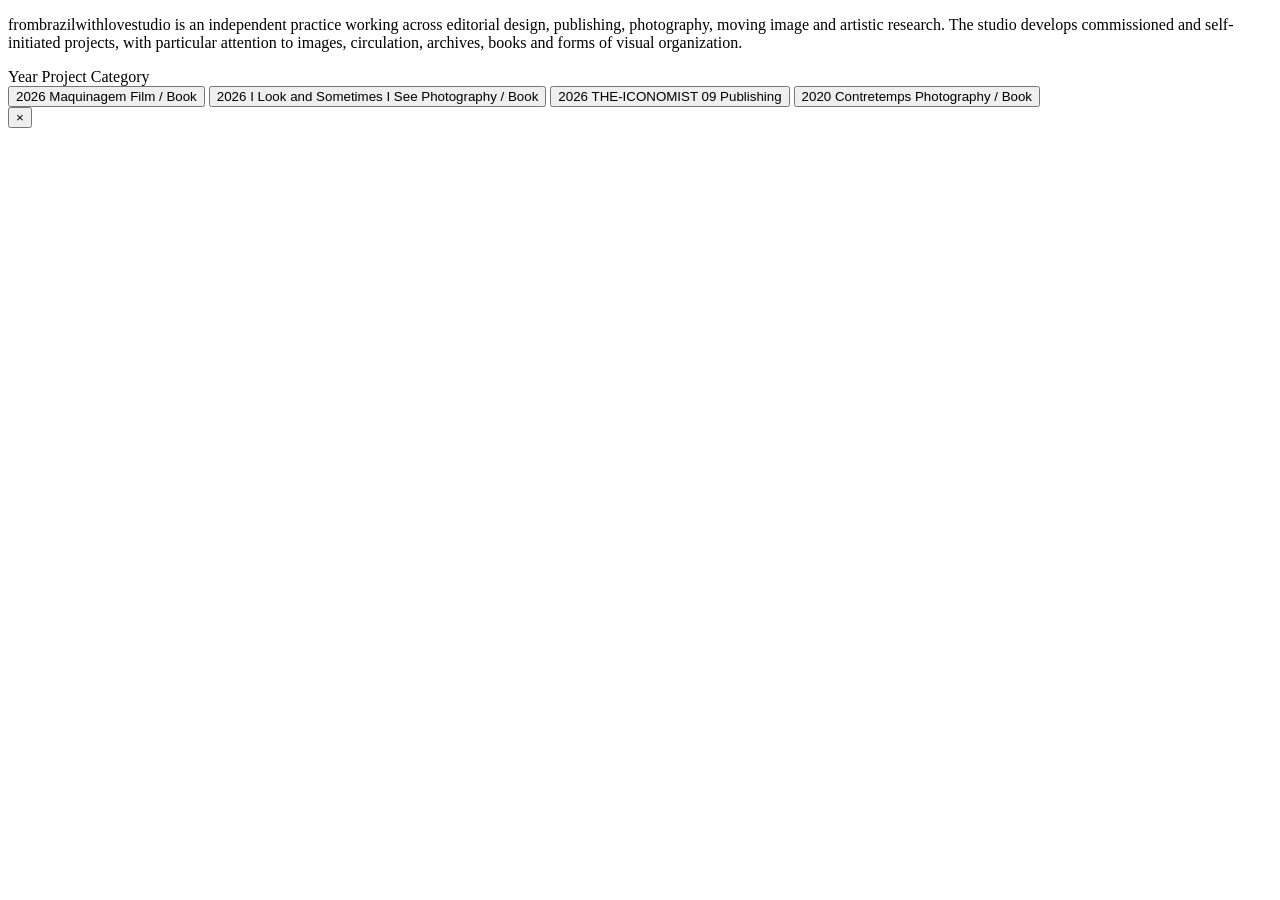
==== index.html @ edaf5f73 "Create index.html" ====
<!DOCTYPE html>
<html lang="pt-BR">
<head>
  <meta charset="UTF-8">
  <meta name="viewport" content="width=device-width, initial-scale=1.0">

  <title>frombrazilwithlovestudio</title>

  <link rel="stylesheet" href="style.css">
</head>

<body>

  <main>

    <section class="intro">
      <p>
        frombrazilwithlovestudio is an independent practice working across
        editorial design, publishing, photography, moving image and artistic
        research. The studio develops commissioned and self-initiated projects,
        with particular attention to images, circulation, archives, books and
        forms of visual organization.
      </p>
    </section>


    <section class="projects-index">

      <div class="table-header">
        <span>Year</span>
        <span>Project</span>
        <span>Category</span>
      </div>

      <button class="project-row" data-project="projects/maquinagem.html">
        <span>2026</span>
        <span>Maquinagem</span>
        <span>Film / Book</span>
      </button>

      <button class="project-row" data-project="projects/i-look.html">
        <span>2026</span>
        <span>I Look and Sometimes I See</span>
        <span>Photography / Book</span>
      </button>

      <button class="project-row" data-project="projects/the-iconomist-09.html">
        <span>2026</span>
        <span>THE-ICONOMIST 09</span>
        <span>Publishing</span>
      </button>

      <button class="project-row" data-project="projects/contretemps.html">
        <span>2020</span>
        <span>Contretemps</span>
        <span>Photography / Book</span>
      </button>

    </section>

  </main>


  <div id="project-lightbox">

    <button id="close-project" aria-label="Close">×</button>

    <div id="project-content"></div>

  </div>


  <script src="script.js"></script>

</body>
</html>
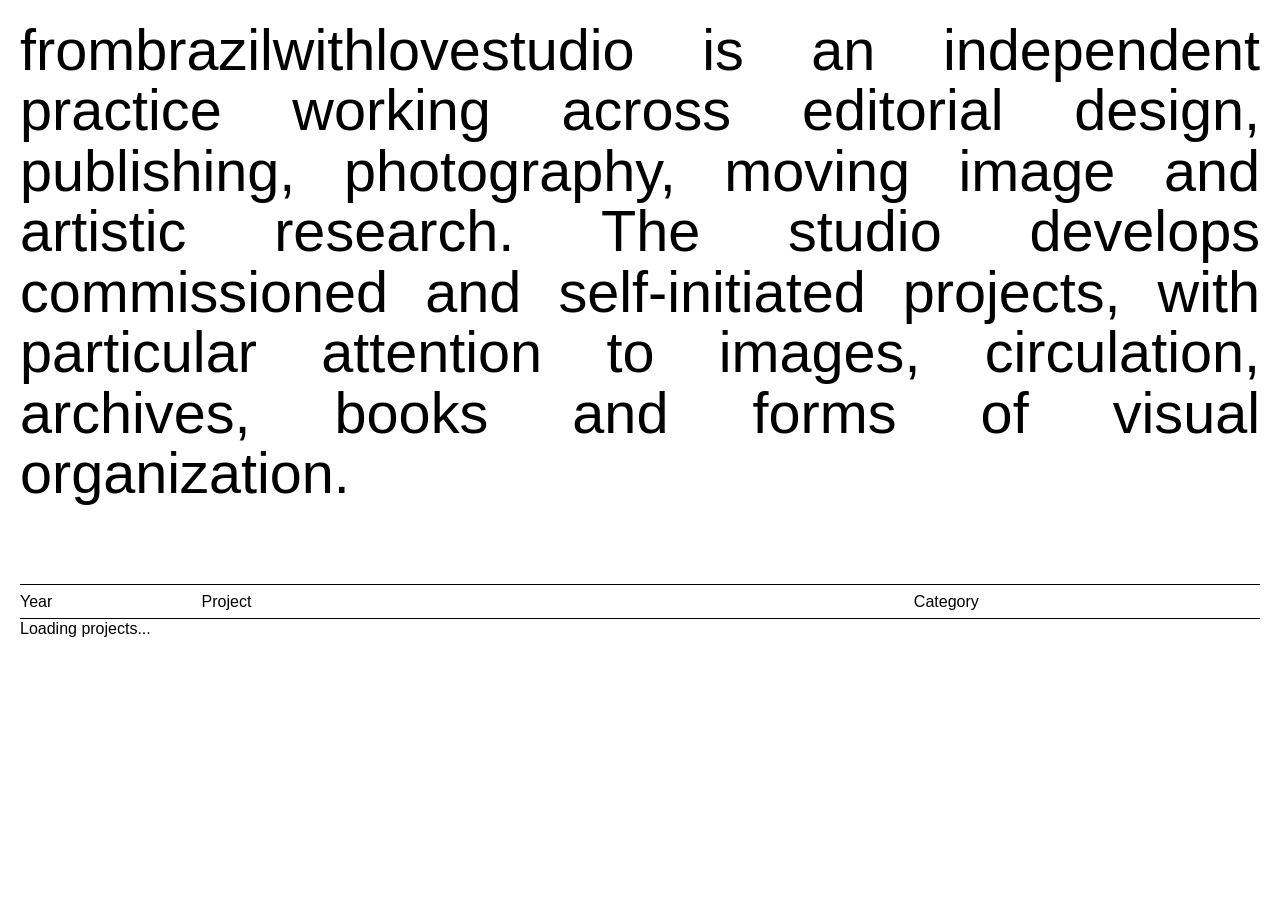
==== commit 0884adf2: "Update index.html" ====
--- a/index.html
+++ b/index.html
@@ -1,5 +1,6 @@
 <!DOCTYPE html>
-<html lang="pt-BR">
+<html lang="en">
+
 <head>
   <meta charset="UTF-8">
   <meta name="viewport" content="width=device-width, initial-scale=1.0">
@@ -13,6 +14,8 @@
 
   <main>
 
+    <!-- INTRODUÇÃO -->
+
     <section class="intro">
       <p>
         frombrazilwithlovestudio is an independent practice working across
@@ -24,6 +27,8 @@
     </section>
 
 
+    <!-- ÍNDICE DE PROJETOS -->
+
     <section class="projects-index">
 
       <div class="table-header">
@@ -32,38 +37,22 @@
         <span>Category</span>
       </div>
 
-      <button class="project-row" data-project="projects/maquinagem.html">
-        <span>2026</span>
-        <span>Maquinagem</span>
-        <span>Film / Book</span>
-      </button>
-
-      <button class="project-row" data-project="projects/i-look.html">
-        <span>2026</span>
-        <span>I Look and Sometimes I See</span>
-        <span>Photography / Book</span>
-      </button>
-
-      <button class="project-row" data-project="projects/the-iconomist-09.html">
-        <span>2026</span>
-        <span>THE-ICONOMIST 09</span>
-        <span>Publishing</span>
-      </button>
-
-      <button class="project-row" data-project="projects/contretemps.html">
-        <span>2020</span>
-        <span>Contretemps</span>
-        <span>Photography / Book</span>
-      </button>
+      <div id="projects-list">
+        <div class="loading">Loading projects...</div>
+      </div>
 
     </section>
 
   </main>
 
 
+  <!-- LIGHTBOX -->
+
   <div id="project-lightbox">
 
-    <button id="close-project" aria-label="Close">×</button>
+    <button id="close-project" aria-label="Close project">
+      ×
+    </button>
 
     <div id="project-content"></div>
 
@@ -73,4 +62,5 @@
   <script src="script.js"></script>
 
 </body>
+
 </html>
--- a/style.css
+++ b/style.css
@@ -0,0 +1,188 @@
+* {
+  box-sizing: border-box;
+}
+
+html,
+body {
+  margin: 0;
+  padding: 0;
+}
+
+body {
+  font-family: Arial, Helvetica, sans-serif;
+  font-size: 16px;
+  line-height: 1.2;
+  background: #fff;
+  color: #000;
+}
+
+main {
+  width: 100%;
+  padding: 20px;
+}
+
+
+/* INTRO */
+
+.intro {
+  width: 100%;
+  margin-bottom: 80px;
+}
+
+.intro p {
+  margin: 0;
+
+  font-size: clamp(28px, 4.5vw, 72px);
+  line-height: 1.05;
+
+  text-align: justify;
+  text-justify: inter-word;
+}
+
+
+/* PROJECT INDEX */
+
+.projects-index {
+  width: 100%;
+}
+
+.table-header,
+.project-row {
+  display: grid;
+
+  grid-template-columns:
+    minmax(70px, 0.7fr)
+    minmax(200px, 3fr)
+    minmax(150px, 1.5fr);
+
+  gap: 20px;
+
+  width: 100%;
+
+  padding: 7px 0;
+
+  border-bottom: 1px solid #000;
+}
+
+.table-header {
+  border-top: 1px solid #000;
+}
+
+.project-row {
+  border-left: 0;
+  border-right: 0;
+  border-top: 0;
+
+  background: transparent;
+
+  color: inherit;
+
+  font: inherit;
+  text-align: left;
+
+  cursor: pointer;
+}
+
+.project-row:hover {
+  background: #000;
+  color: #fff;
+}
+
+
+/* LIGHTBOX */
+
+#project-lightbox {
+  position: fixed;
+  inset: 0;
+
+  display: none;
+
+  width: 100%;
+  height: 100%;
+
+  padding: 20px;
+
+  overflow-y: auto;
+
+  background: #fff;
+
+  z-index: 1000;
+}
+
+#project-lightbox.open {
+  display: block;
+}
+
+#close-project {
+  position: fixed;
+
+  top: 20px;
+  right: 20px;
+
+  padding: 0;
+
+  border: 0;
+  background: transparent;
+
+  color: #000;
+
+  font-size: 30px;
+  line-height: 1;
+
+  cursor: pointer;
+
+  z-index: 1100;
+}
+
+#project-content {
+  width: 100%;
+}
+
+#project-content img {
+  display: block;
+
+  max-width: 100%;
+  height: auto;
+}
+
+
+/* MOBILE */
+
+@media (max-width: 700px) {
+
+  main {
+    padding: 12px;
+  }
+
+  .intro {
+    margin-bottom: 50px;
+  }
+
+  .intro p {
+    font-size: clamp(24px, 8vw, 42px);
+    line-height: 1.05;
+  }
+
+  .table-header,
+  .project-row {
+    grid-template-columns: 55px 1fr;
+    gap: 10px;
+
+    padding: 8px 0;
+  }
+
+  .table-header span:nth-child(3),
+  .project-row span:nth-child(3) {
+    display: none;
+  }
+
+  #project-lightbox {
+    padding: 12px;
+  }
+
+  #close-project {
+    top: 12px;
+    right: 12px;
+  }
+
+}
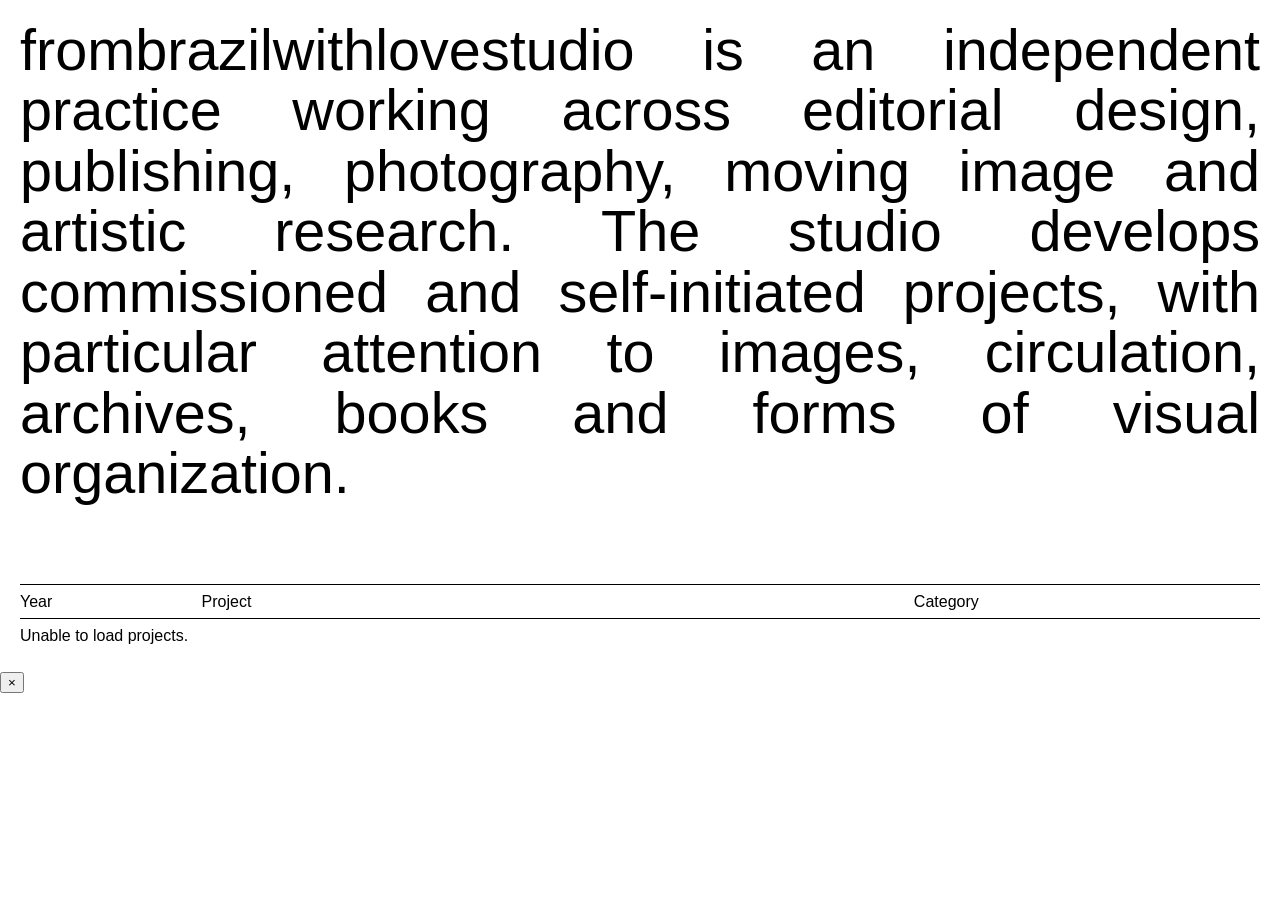
==== commit 465d0e6c: "Update index.html" ====
--- a/index.html
+++ b/index.html
@@ -48,15 +48,15 @@
 
   <!-- LIGHTBOX -->
 
-  <div id="project-lightbox">
+<div id="project-lightbox">
 
-    <button id="close-project" aria-label="Close project">
-      ×
-    </button>
+  <button id="close-project" aria-label="Close project">
+    ×
+  </button>
 
-    <div id="project-content"></div>
+  <div id="project-content"></div>
 
-  </div>
+</div>
 
 
   <script src="script.js"></script>
--- a/style.css
+++ b/style.css
@@ -1,6 +1,7 @@
 * {
   box-sizing: border-box;
 }
+
 
 html,
 body {
@@ -8,26 +9,33 @@
   padding: 0;
 }
 
+
 body {
   font-family: Arial, Helvetica, sans-serif;
   font-size: 16px;
   line-height: 1.2;
+
   background: #fff;
   color: #000;
 }
 
+
 main {
   width: 100%;
   padding: 20px;
-}
-
-
-/* INTRO */
+  
+
+
+/* ========================================
+   INTRO
+======================================== */
+
 
 .intro {
   width: 100%;
   margin-bottom: 80px;
 }
+
 
 .intro p {
   margin: 0;
@@ -40,11 +48,15 @@
 }
 
 
-/* PROJECT INDEX */
+/* ========================================
+   ÍNDICE
+======================================== */
+
 
 .projects-index {
   width: 100%;
 }
+
 
 .table-header,
 .project-row {
@@ -64,9 +76,11 @@
   border-bottom: 1px solid #000;
 }
 
+
 .table-header {
   border-top: 1px solid #000;
 }
+
 
 .project-row {
   border-left: 0;
@@ -74,7 +88,6 @@
   border-top: 0;
 
   background: transparent;
-
   color: inherit;
 
   font: inherit;
@@ -82,6 +95,7 @@
 
   cursor: pointer;
 }
+
 
 .project-row:hover {
   background: #000;
@@ -89,64 +103,108 @@
 }
 
 
-/* LIGHTBOX */
+.loading,
+.error {
+  padding: 7px 0;
+}
+
+
+
+/* ========================================
+   LIGHTBOX
+======================================== */
 
 #project-lightbox {
   position: fixed;
-  inset: 0;
+  top: 8vh;
+  left: 3vw;
+  right: 3vw;
+  bottom: 0;
 
   display: none;
 
-  width: 100%;
-  height: 100%;
-
   padding: 20px;
 
   overflow-y: auto;
+  overflow-x: hidden;
 
   background: #fff;
-
-  z-index: 1000;
-}
+  color: #000;
+
+  border-top: 1px solid #000;
+  border-left: 1px solid #000;
+  border-right: 1px solid #000;
+
+  z-index: 9999;
+
+  -webkit-overflow-scrolling: touch;
+}
+
 
 #project-lightbox.open {
   display: block;
 }
 
+
+#project-content {
+  width: 100%;
+  min-height: 100%;
+}
+
+
+/* BOTÃO FECHAR */
+
 #close-project {
-  position: fixed;
-
-  top: 20px;
-  right: 20px;
-
+  position: sticky;
+  top: 0;
+
+  display: block;
+
+  width: 32px;
+  height: 32px;
+
+  margin-left: auto;
   padding: 0;
 
   border: 0;
+  border-radius: 0;
+
   background: transparent;
-
   color: #000;
 
-  font-size: 30px;
-  line-height: 1;
+  font-family: Arial, Helvetica, sans-serif;
+  font-size: 32px;
+  font-weight: 300;
+  line-height: 32px;
+
+  appearance: none;
+  -webkit-appearance: none;
 
   cursor: pointer;
 
-  z-index: 1100;
-}
-
-#project-content {
-  width: 100%;
-}
+  z-index: 10000;
+}
+
+
+#close-project:hover {
+  opacity: 0.5;
+}
+
+
+/* IMAGENS */
 
 #project-content img {
   display: block;
 
+  width: 100%;
   max-width: 100%;
   height: auto;
 }
 
-
-/* MOBILE */
+/* ========================================
+   MOBILE
+======================================== */
+
 
 @media (max-width: 700px) {
 
@@ -154,14 +212,17 @@
     padding: 12px;
   }
 
+
   .intro {
     margin-bottom: 50px;
   }
+
 
   .intro p {
     font-size: clamp(24px, 8vw, 42px);
     line-height: 1.05;
   }
+
 
   .table-header,
   .project-row {
@@ -171,18 +232,268 @@
     padding: 8px 0;
   }
 
-  .table-header span:nth-child(3),
+
+  /*
+  Categoria passa para segunda linha
+  no mobile.
+  */
+
+  .table-header span:nth-child(3) {
+    display: none;
+  }
+
+
   .project-row span:nth-child(3) {
-    display: none;
-  }
+    grid-column: 2;
+
+    font-size: 13px;
+  }
+
 
   #project-lightbox {
     padding: 12px;
   }
 
-  #close-project {
-    top: 12px;
-    right: 12px;
-  }
-
-}
+#close-project {
+  position: sticky;
+  top: 0;
+  display: block;
+  margin-left: auto;
+  width: 32px;
+  height: 32px;
+  padding: 0;
+  border: none;
+  border-radius: 0;
+  background: transparent;
+  color: #000;
+  font-family: Arial, Helvetica, sans-serif;
+  font-size: 32px;
+  font-weight: 300;
+  line-height: 32px;
+  text-align: center;
+  appearance: none;
+  -webkit-appearance: none;
+  cursor: pointer;
+  z-index: 1100;
+}
+
+#close-project:hover {
+  opacity: 0.5;
+}
+
+#close-project:focus {
+  outline: none;
+}
+  
+}
+
+/* ========================================
+   PROJECT PAGE
+======================================== */
+
+.project-page {
+  width: 100%;
+  padding-top: 60px;
+}
+
+
+/* HEADER */
+
+.project-header {
+  display: grid;
+
+  grid-template-columns:
+    minmax(0, 3fr)
+    minmax(220px, 1fr);
+
+  gap: 40px;
+
+  width: 100%;
+
+  padding-bottom: 20px;
+
+  border-bottom: 1px solid #000;
+}
+
+
+.project-title-block h1 {
+  margin: 0;
+
+  font-size: clamp(36px, 6vw, 100px);
+  line-height: 0.95;
+
+  font-weight: normal;
+}
+
+
+.project-meta {
+  display: flex;
+  flex-direction: column;
+
+  justify-content: flex-end;
+
+  font-size: 14px;
+  line-height: 1.3;
+}
+
+
+/* INTRO */
+
+.project-intro {
+  display: grid;
+
+  grid-template-columns:
+    minmax(0, 1fr)
+    minmax(280px, 2fr);
+
+  gap: 40px;
+
+  padding: 30px 0 80px;
+}
+
+
+.project-intro p {
+  grid-column: 2;
+
+  max-width: 900px;
+
+  margin: 0;
+
+  font-size: clamp(22px, 2.2vw, 36px);
+  line-height: 1.15;
+
+  text-align: justify;
+}
+
+
+/* GALERIA */
+
+.project-gallery {
+  width: 100%;
+}
+
+
+.project-gallery figure {
+  margin: 0 0 80px 0;
+}
+
+
+.project-gallery img {
+  display: block;
+
+  width: 100%;
+  height: auto;
+}
+
+
+/* imagem ocupando toda a largura */
+
+.image-full {
+  width: 100%;
+}
+
+
+/* imagem com aproximadamente 70% */
+
+.image-medium {
+  width: 70%;
+}
+
+
+/* imagem menor */
+
+.image-small {
+  width: 45%;
+}
+
+
+/* alternar alinhamento */
+
+.image-medium:nth-child(even),
+.image-small:nth-child(even) {
+  margin-left: auto;
+}
+
+
+/* FOOTER */
+
+.project-footer {
+  display: grid;
+
+  grid-template-columns: 1fr 1fr;
+
+  gap: 40px;
+
+  padding: 20px 0 60px;
+
+  border-top: 1px solid #000;
+
+  font-size: 14px;
+}
+
+
+/* ========================================
+   MOBILE PROJECT
+======================================== */
+
+@media (max-width: 700px) {
+
+  .project-page {
+    padding-top: 45px;
+  }
+
+
+  .project-header {
+    grid-template-columns: 1fr;
+
+    gap: 15px;
+
+    padding-bottom: 15px;
+  }
+
+
+  .project-title-block h1 {
+    font-size: clamp(34px, 12vw, 60px);
+  }
+
+
+  .project-meta {
+    font-size: 13px;
+  }
+
+
+  .project-intro {
+    display: block;
+
+    padding: 20px 0 50px;
+  }
+
+
+  .project-intro p {
+    font-size: 22px;
+    line-height: 1.15;
+  }
+
+
+  .project-gallery figure {
+    width: 100%;
+
+    margin: 0 0 30px 0;
+  }
+
+
+  .image-medium,
+  .image-small {
+    width: 100%;
+  }
+
+
+  .project-footer {
+    grid-template-columns: 1fr;
+
+    gap: 10px;
+
+    padding-bottom: 40px;
+  }
+
+}
